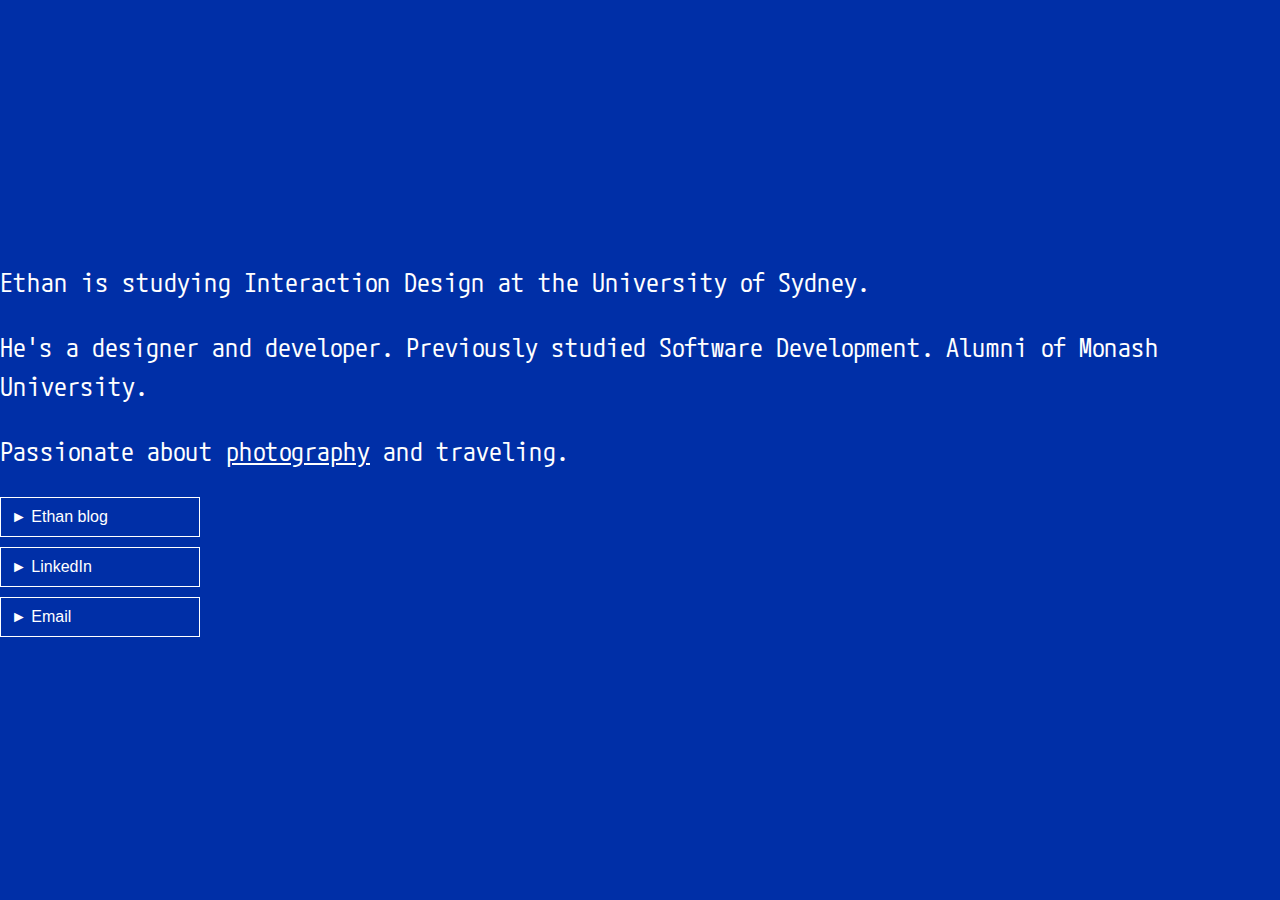
==== Ethan Webpage/index.html @ 71aab4ac "recover source" ====
<!DOCTYPE html>
<html lang="en">
<head>
    <meta charset="UTF-8">
    <meta name="viewport" content="width=device-width, initial-scale=1.0">
    <title>Ethan's Profile</title>
    <link rel="stylesheet" href="style.css">
    <link rel="preconnect" href="https://fonts.googleapis.com">
    <link rel="preconnect" href="https://fonts.gstatic.com" crossorigin>
    <link href="https://fonts.googleapis.com/css2?family=M+PLUS+1+Code:wght@100..700&display=swap" rel="stylesheet">
    <link rel="icon" href="favicon.ico" type="image/x-icon"/>
</head>
<body>
    <div>
        <p>Ethan is studying Interaction Design at the University of Sydney.</p>
        <p>He's a designer and developer. Previously studied Software Development. Alumni of Monash University.</p>
        <p>Passionate about <a href="https://ethanxiayu.notion.site/Xia-Yu-Photo-78eac2ea085541628510dd7daeaee872?pvs=4" style="text-decoration: underline; color: white">photography</a> and traveling.</p>
        <div class="buttons">
            <button class="button" onclick="location.href='https://ethanxiayu.notion.site/Blog-8889b0dbd0e54f67ab2aa69852d90ab7?pvs=4'">Ethan blog</button>  
            <button class="button" onclick="location.href='https://www.linkedin.com/in/ethan-xiayu?lipi=urn%3Ali%3Apage%3Ad_flagship3_profile_view_base_contact_details%3BCmOgPU5bRUCZwJDE6TJOqw%3D%3D'">LinkedIn</button>
            <button class="button" onclick="location.href='mailto:ethanxiayu@gmail.com'">Email</button>
        </div>
    </div>
</body>
</html>
---- Ethan Webpage/style.css ----
body {
            background-color: #002FA7;
            color: white;
/*            font-family: 'Courier New', Courier, monospace;*/
            font-family: "M PLUS 1 Code", monospace;
            font-size: 26px;
            display: flex;
            flex-direction: column;
            justify-content: center;
            align-items: center;
            height: 100vh;
            margin: 0;
            text-align: left;
        }

        h1, p {
            margin: 0 0 1em 0;
        }

        p {
            line-height: 1.5;
        }

        .buttons {
            margin-top: 1em;
            display: flex;
            flex-direction: column;
            gap: 10px;
        }

        .button {
            background-color: transparent;
            border: 1px solid white;
            padding: 10px;
            text-align: left;
            font-size: 16px;
            color: white;
            cursor: pointer;
            width: 200px;
        }

        .button:before {
            content: '► ';
            color: white;
        }

        .button:hover {
            background-color: white;
            color: #002FA7;
        }
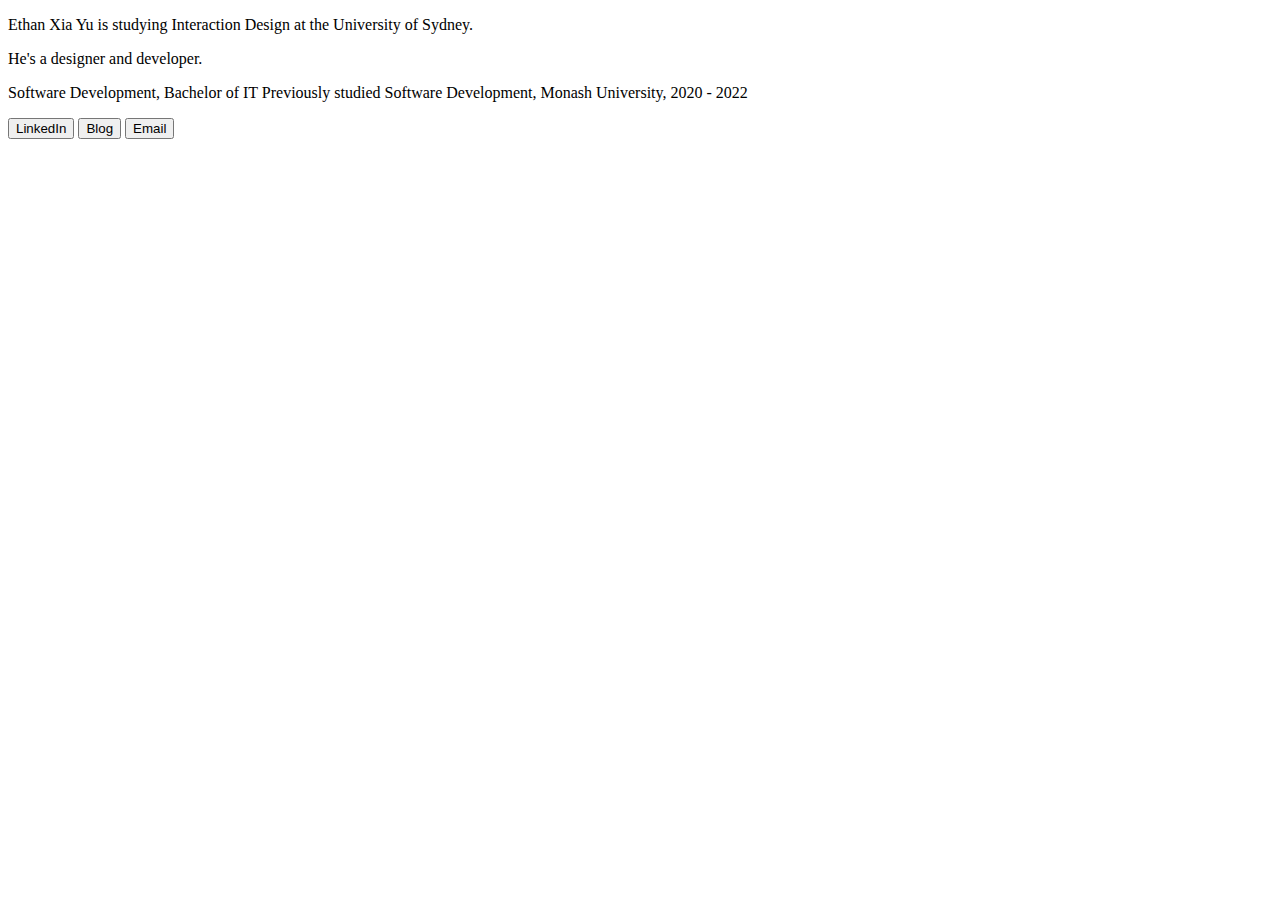
==== commit 088f36db: "xy-page-2" ====
--- a/Ethan Webpage/index.html
+++ b/Ethan Webpage/index.html
@@ -1,5 +1,6 @@
 <!DOCTYPE html>
 <html lang="en">
+
 <head>
     <meta charset="UTF-8">
     <meta name="viewport" content="width=device-width, initial-scale=1.0">
@@ -8,18 +9,23 @@
     <link rel="preconnect" href="https://fonts.googleapis.com">
     <link rel="preconnect" href="https://fonts.gstatic.com" crossorigin>
     <link href="https://fonts.googleapis.com/css2?family=M+PLUS+1+Code:wght@100..700&display=swap" rel="stylesheet">
-    <link rel="icon" href="favicon.ico" type="image/x-icon"/>
+    <link rel="icon" href="favicon.ico" type="image/x-icon" />
 </head>
+
 <body>
     <div>
-        <p>Ethan is studying Interaction Design at the University of Sydney.</p>
-        <p>He's a designer and developer. Previously studied Software Development. Alumni of Monash University.</p>
-        <p>Passionate about <a href="https://ethanxiayu.notion.site/Xia-Yu-Photo-78eac2ea085541628510dd7daeaee872?pvs=4" style="text-decoration: underline; color: white">photography</a> and traveling.</p>
+        <p>Ethan Xia Yu is studying Interaction Design at the University of Sydney.</p>
+        <p>He's a designer and developer. </p>
+        <p>Software Development, Bachelor of IT Previously studied Software Development, Monash University, 2020 - 2022
+        </p>
         <div class="buttons">
-            <button class="button" onclick="location.href='https://ethanxiayu.notion.site/Blog-8889b0dbd0e54f67ab2aa69852d90ab7?pvs=4'">Ethan blog</button>  
-            <button class="button" onclick="location.href='https://www.linkedin.com/in/ethan-xiayu?lipi=urn%3Ali%3Apage%3Ad_flagship3_profile_view_base_contact_details%3BCmOgPU5bRUCZwJDE6TJOqw%3D%3D'">LinkedIn</button>
+            <button class="button"
+                onclick="location.href='https://www.linkedin.com/in/ethan-xiayu?lipi=urn%3Ali%3Apage%3Ad_flagship3_profile_view_base_contact_details%3BCmOgPU5bRUCZwJDE6TJOqw%3D%3D'">LinkedIn</button>
+            <button class="button"
+                onclick="location.href='https://ethanxiayu.notion.site/Xia-Yu-Blog-1073e282695380af986bdc7ec80956dd?pvs=4'">Blog</button>
             <button class="button" onclick="location.href='mailto:ethanxiayu@gmail.com'">Email</button>
         </div>
     </div>
 </body>
-</html>
+
+</html>